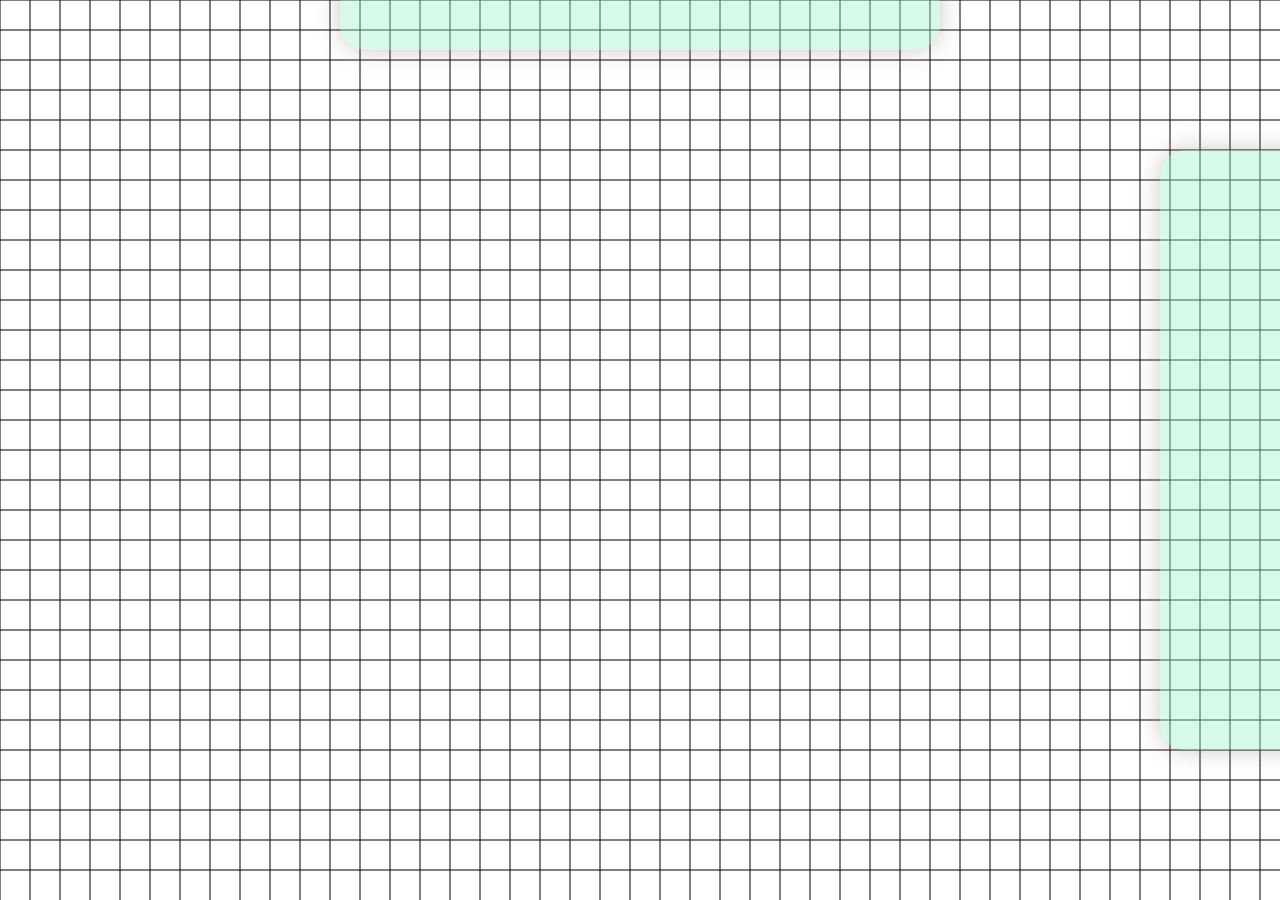
==== Games/PixelPlayground.html @ 474b0693 "PixelPlayground:     Side panel and fast pixel placement" ====
<head>
    <link rel="stylesheet" type="text/css" href="./css/PixelPlayground.css">
    <script type="text/javascript" src="./js/PixelPlayground.js"></script>
</head>
<body>
    <div id="outer">
        <div class="panel appearup">

        </div>
    </div>
    <div id="outercenter">
        <div class="panel panelright appearright">

        </div>
    </div>
    <canvas id="pixcan" class="pixelcanvas">
    </canvas>
</body>
---- Games/css/PixelPlayground.css ----
body {
    margin: 0;
    overflow: hidden;
}

.pixelcanvas {
    height: 100%;
    width: 100%;
}

.griditem {
    height: 30px;
    width: 30px;
    background: linear-gradient(#00ffff, #b6ff00);
}

.grid {
    display: flex;
    flex-direction: row;
    flex-wrap: wrap;
}

#outer {
    position: absolute;
    align-items: center;
    flex-direction: column;
    width: 100%;
    top: 10px;
    display: flex;
    justify-content: center;
    pointer-events: none;
}

#outercenter {
    position: absolute;
    align-items: center;
    flex-direction: column;
    width: 100%;
    height: 100%;
    display: flex;
    justify-content: center;
    pointer-events: none;
}

.panel {
    position: absolute;
    display: flex;
    line-height: 10px;
    justify-content: space-around;
    align-items: center;
    border-radius: 25px;
    background: #99F0CA;
    box-shadow: 0 0 25px #8C7676;
    text-shadow: 0 0 5px #808080;
    height: 100px;
    width: 600px;
    pointer-events: all;
}

.panelright {
    height: 600px;
    width: 200px;
}

.appearup {
    opacity: 40%;
    top: -60px;
    transition: opacity 0.2s ease-in-out, top 0.2s ease-in-out;
}

.appearright {
    opacity: 40%;
    right: -80px;
    transition: opacity 0.2s ease-in-out, right 0.2s ease-in-out;
}

.appearup:hover {
    opacity: 100%;
    top: -10px;
}

.appearright:hover {
    opacity: 100%;
    right: 0px;
}
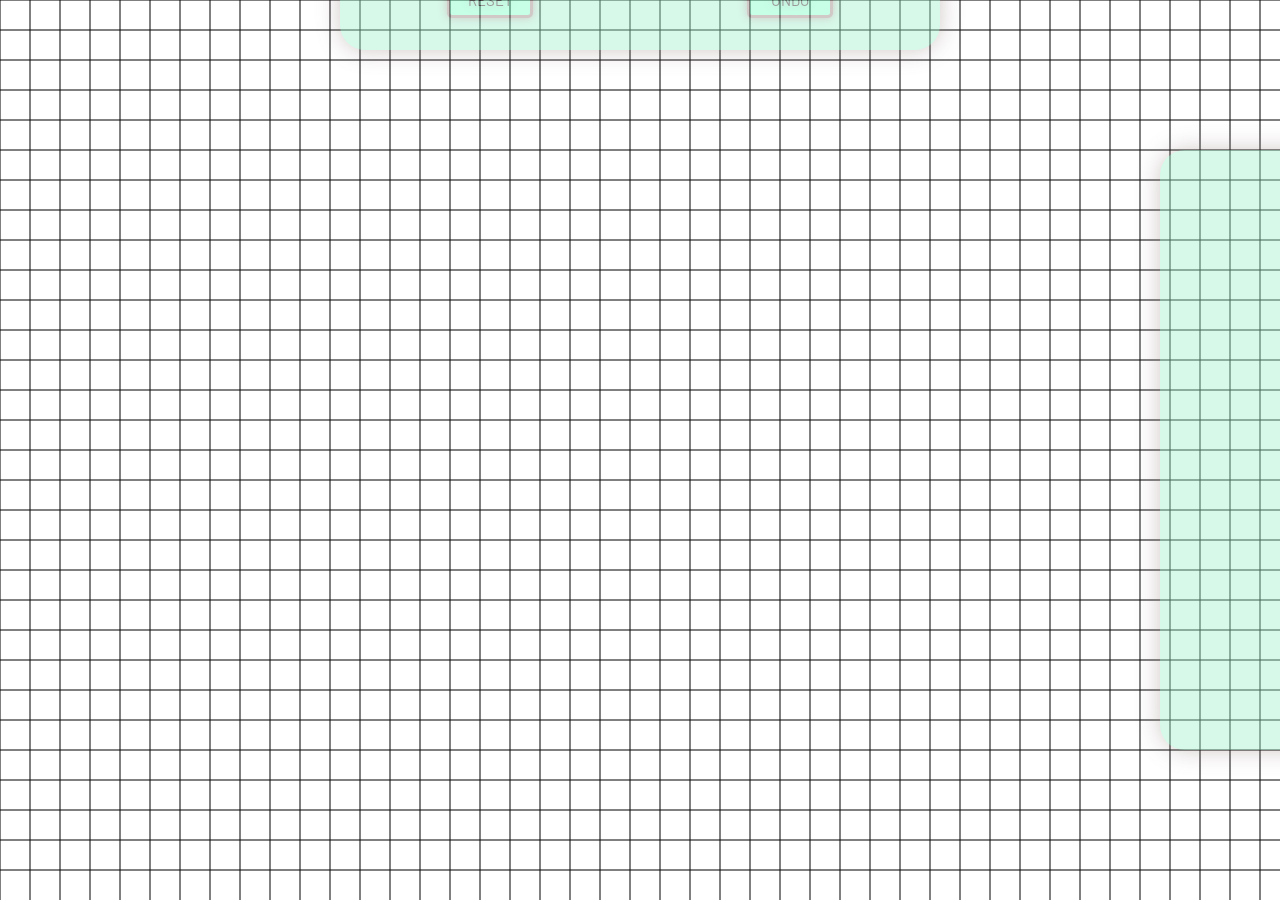
==== commit ce251d38: "PixelPlayground:     - Draw interpolation     - Undo system     - Undo and reset buttons" ====
--- a/Games/PixelPlayground.html
+++ b/Games/PixelPlayground.html
@@ -1,11 +1,13 @@
 <head>
     <link rel="stylesheet" type="text/css" href="./css/PixelPlayground.css">
+    <link href="https://fonts.googleapis.com/css2?family=Barlow&display=swap" rel="stylesheet">
     <script type="text/javascript" src="./js/PixelPlayground.js"></script>
 </head>
 <body>
     <div id="outer">
         <div class="panel appearup">
-
+            <div id="reset" class="button" onclick="button_reset()">RESET</div>
+            <div id="undo" class="button" onclick="button_undo()">UNDO</div>
         </div>
     </div>
     <div id="outercenter">
--- a/Games/css/PixelPlayground.css
+++ b/Games/css/PixelPlayground.css
@@ -1,6 +1,25 @@
 body {
     margin: 0;
     overflow: hidden;
+}
+
+.button {
+    display: flex;
+    flex-direction: row;
+    flex-wrap: wrap;
+    align-content: center;
+    justify-content: center;
+    background: #70ffc1;
+    border-radius: 5px;
+    border: solid #8C7676;
+    height: 30px;
+    width: 80px;
+    font-family: 'Barlow';
+    font-size: 15px;
+    text-shadow: 0 0 10px #8C7676;
+    box-shadow: 0 0 10px #8C7676;
+    user-select: none;
+    cursor: pointer;
 }
 
 .pixelcanvas {
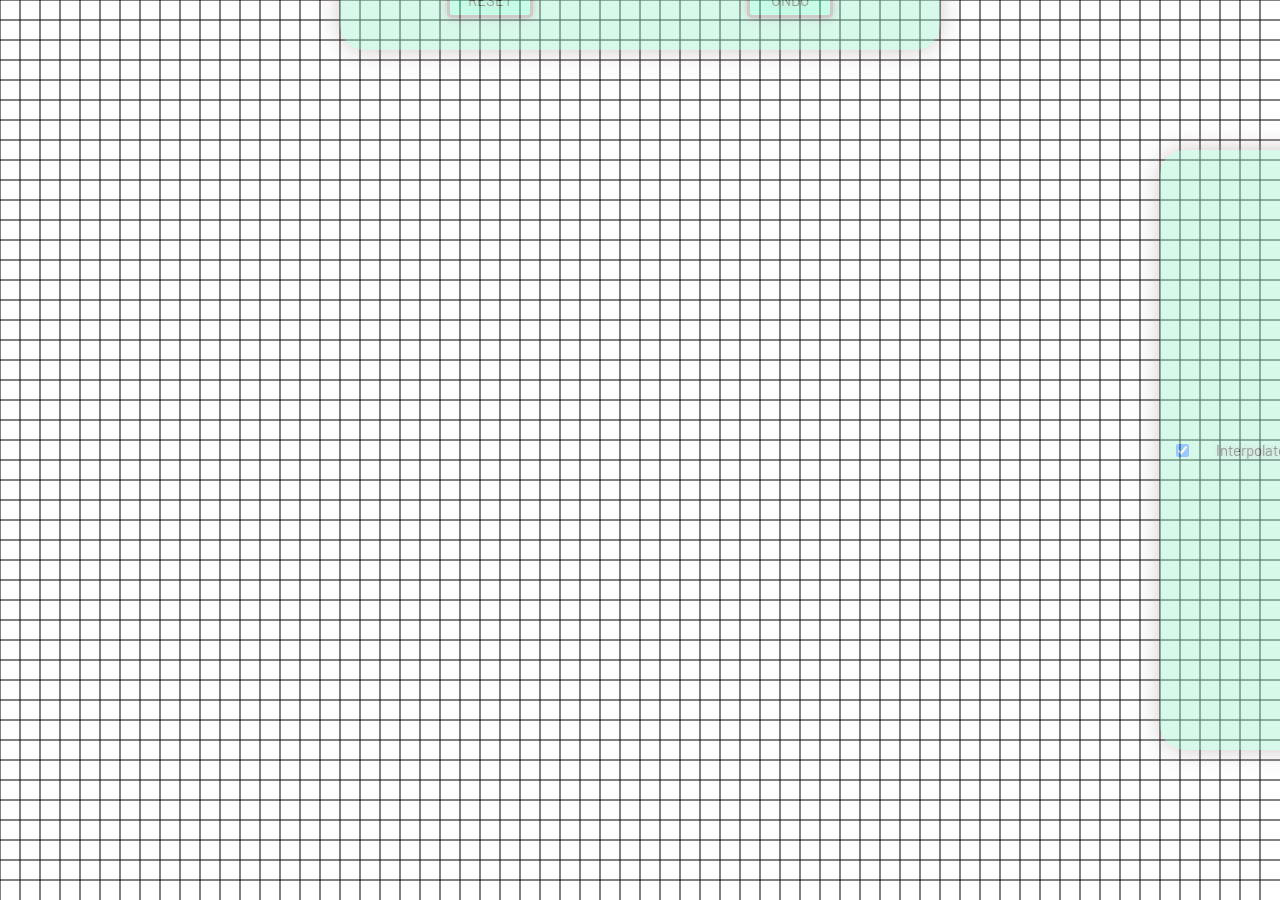
==== commit acc4753d: "Pixel Playground:     - checkbox for interpolation" ====
--- a/Games/PixelPlayground.html
+++ b/Games/PixelPlayground.html
@@ -12,7 +12,8 @@
     </div>
     <div id="outercenter">
         <div class="panel panelright appearright">
-
+            <input id="interpcheckbox" type="checkbox" value="interpcheckbox" checked="checked" />
+            <label for="interpcheckbox" style="font-family: 'Barlow'; font-size: 15px;">Interpolate drawing?</label>
         </div>
     </div>
     <canvas id="pixcan" class="pixelcanvas">
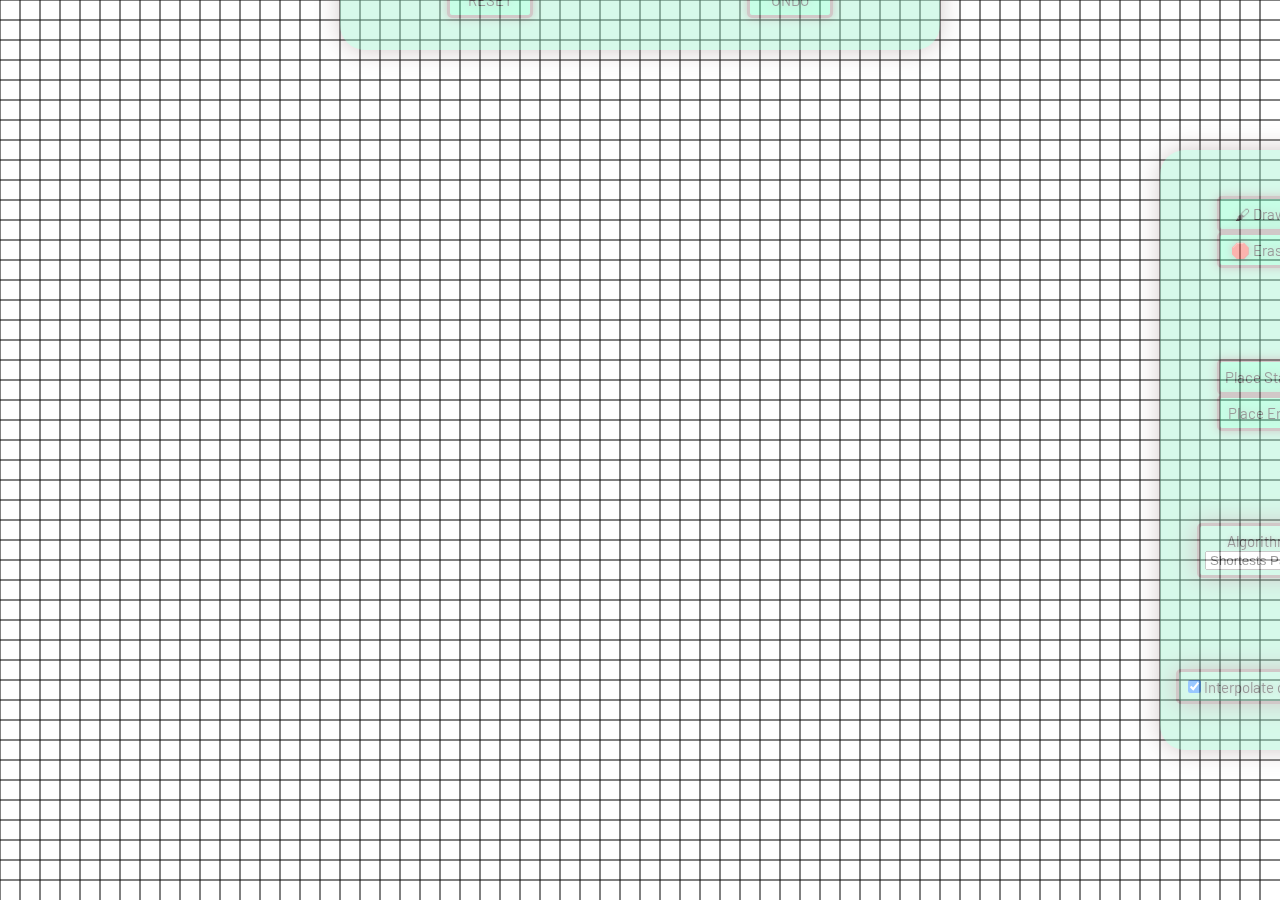
==== commit 4ae4181a: "Pixel Playground:     - Tool options     - Algoritm selection     - Single pixel placement logic" ====
--- a/Games/PixelPlayground.html
+++ b/Games/PixelPlayground.html
@@ -12,8 +12,25 @@
     </div>
     <div id="outercenter">
         <div class="panel panelright appearright">
-            <input id="interpcheckbox" type="checkbox" value="interpcheckbox" checked="checked" />
-            <label for="interpcheckbox" style="font-family: 'Barlow'; font-size: 15px;">Interpolate drawing?</label>
+            <div>
+                <div id="tool_draw" class="button" onclick="select_tool(1)">&#x1f58c Draw</div>
+                <div id="tool_erase" class="button" onclick="select_tool(0)">&#128721 Erase</div>
+            </div>
+            <div>
+                <div id="tool_draw" class="button" onclick="select_tool(2)">Place Start</div>
+                <div id="tool_erase" class="button" onclick="select_tool(3)">Place End</div>
+            </div>
+            <div class="panel" style="height: auto; width: auto; padding: 5px; position: initial; border-radius: 5px; border: solid #8C7676; flex-direction: column; ">
+                <div style="font-family: 'Barlow'; font-size: 15px; padding: 5px; user-select: none;">Algorithm:</div>
+                <select id="algorithm_select" name="algorithm_select">
+                    <option value="SP">Shortests Path</option>
+                    <option value="ASTAR">A*</option>
+                </select>
+            </div>
+            <div class="panel" style="height: auto; width: auto; padding: 5px; position: initial; border-radius: 5px; border: solid #8C7676;">
+                <input id="interpcheckbox" type="checkbox" value="interpcheckbox" checked="checked" />
+                <label for="interpcheckbox" style="font-family: 'Barlow'; font-size: 15px;">Interpolate drawing?</label>
+            </div>
         </div>
     </div>
     <canvas id="pixcan" class="pixelcanvas">
--- a/Games/css/PixelPlayground.css
+++ b/Games/css/PixelPlayground.css
@@ -79,6 +79,8 @@
 .panelright {
     height: 600px;
     width: 200px;
+    display: grid;
+    justify-items: center;
 }
 
 .appearup {
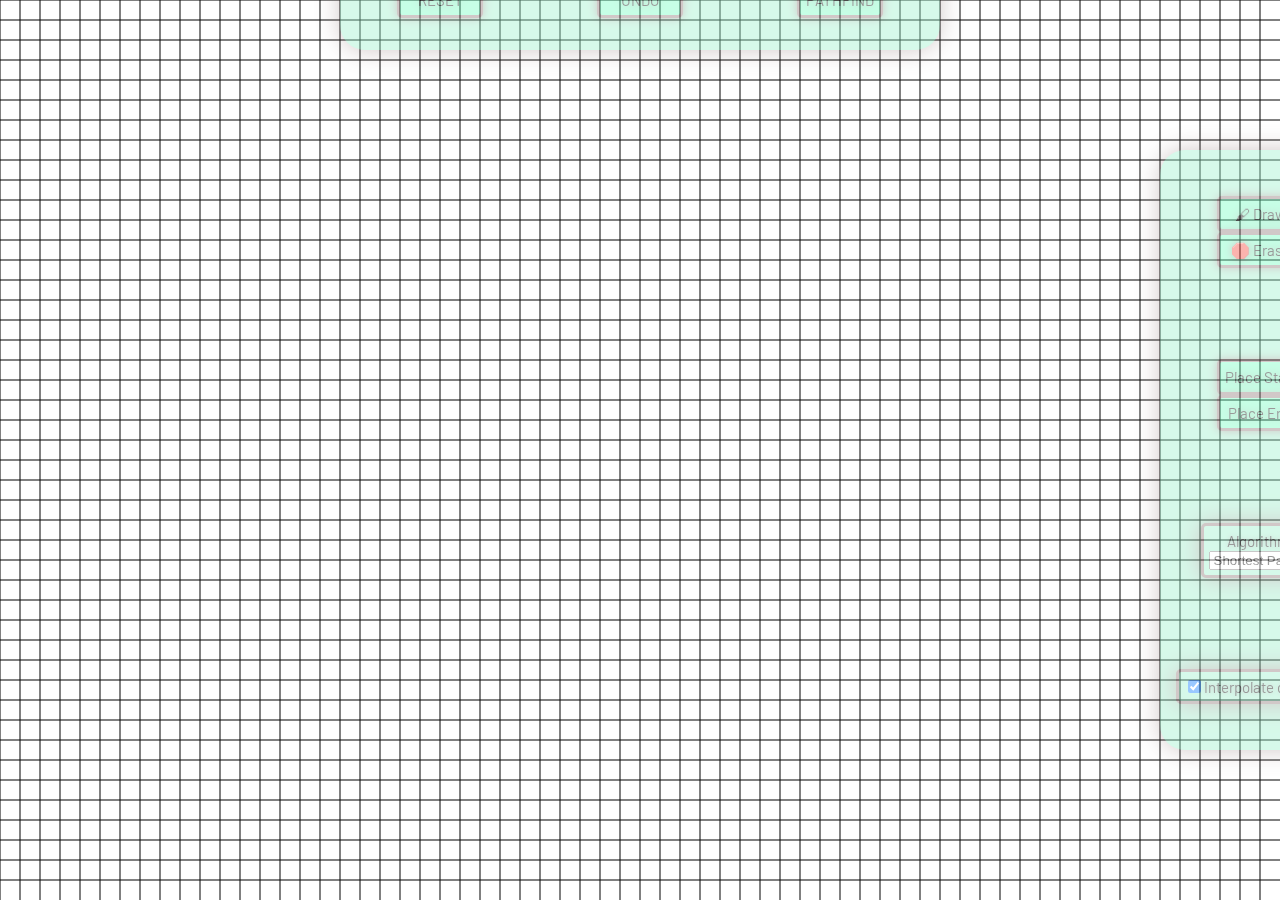
==== commit 82037e3e: "Pixel Playground:     - Basic pathfinding (needs a lot of polish)" ====
--- a/Games/PixelPlayground.html
+++ b/Games/PixelPlayground.html
@@ -8,6 +8,7 @@
         <div class="panel appearup">
             <div id="reset" class="button" onclick="button_reset()">RESET</div>
             <div id="undo" class="button" onclick="button_undo()">UNDO</div>
+            <div id="path" class="button" onclick="button_pathfind()">PATHFIND</div>
         </div>
     </div>
     <div id="outercenter">
@@ -23,7 +24,7 @@
             <div class="panel" style="height: auto; width: auto; padding: 5px; position: initial; border-radius: 5px; border: solid #8C7676; flex-direction: column; ">
                 <div style="font-family: 'Barlow'; font-size: 15px; padding: 5px; user-select: none;">Algorithm:</div>
                 <select id="algorithm_select" name="algorithm_select">
-                    <option value="SP">Shortests Path</option>
+                    <option value="SP">Shortest Path</option>
                     <option value="ASTAR">A*</option>
                 </select>
             </div>
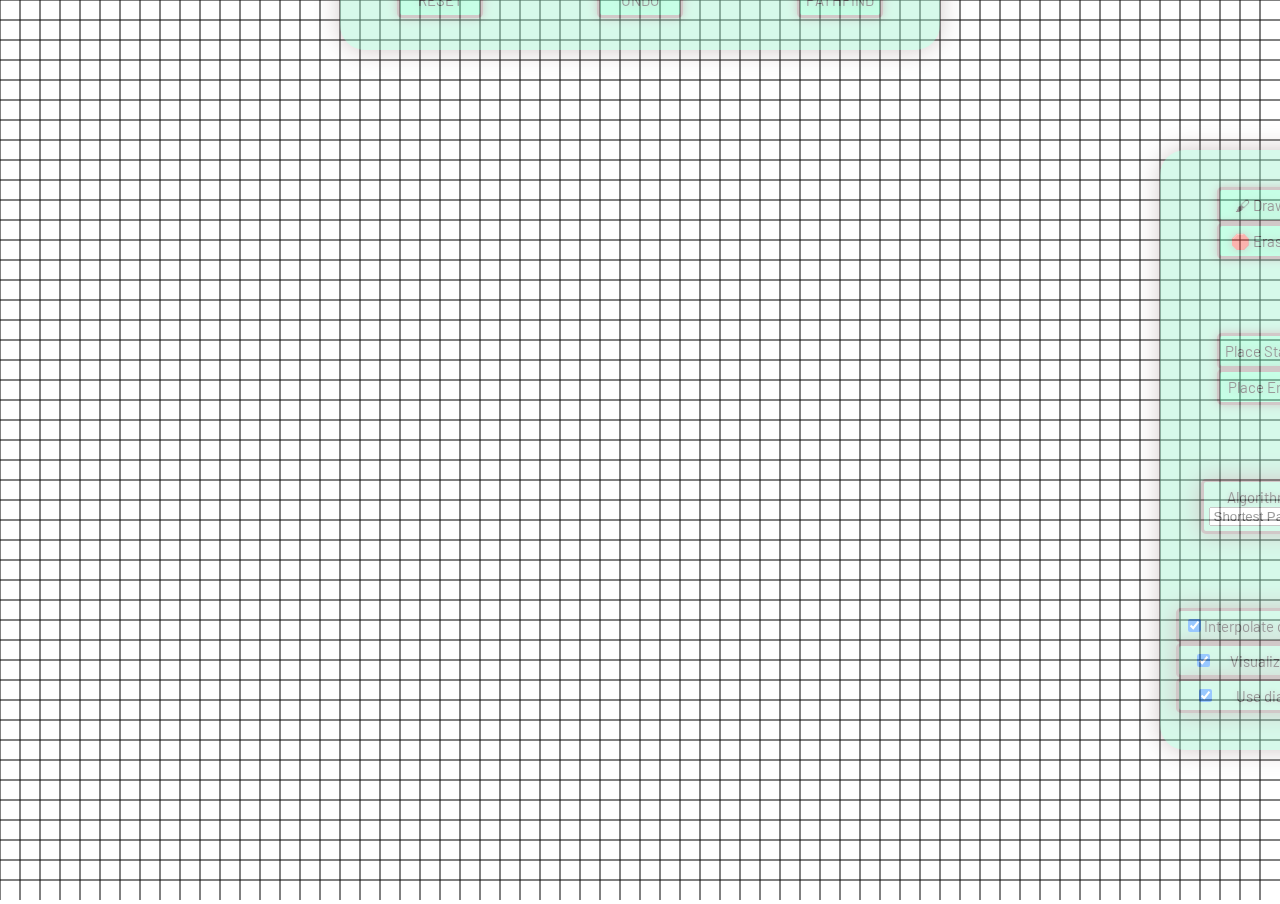
==== commit 90ade044: "Pixel Playground:     - Start and End nodes no longer placeble multiple times     - Visualize option" ====
--- a/Games/PixelPlayground.html
+++ b/Games/PixelPlayground.html
@@ -1,3 +1,4 @@
+<!DOCTYPE html>
 <head>
     <link rel="stylesheet" type="text/css" href="./css/PixelPlayground.css">
     <link href="https://fonts.googleapis.com/css2?family=Barlow&display=swap" rel="stylesheet">
@@ -28,12 +29,21 @@
                     <option value="ASTAR">A*</option>
                 </select>
             </div>
-            <div class="panel" style="height: auto; width: auto; padding: 5px; position: initial; border-radius: 5px; border: solid #8C7676;">
-                <input id="interpcheckbox" type="checkbox" value="interpcheckbox" checked="checked" />
-                <label for="interpcheckbox" style="font-family: 'Barlow'; font-size: 15px;">Interpolate drawing?</label>
+            <div>
+                <div class="panel" style="height: auto; width: auto; padding: 5px; position: initial; border-radius: 5px; border: solid #8C7676;">
+                    <input id="interpcheckbox" type="checkbox" value="interpcheckbox" checked="checked" />
+                    <label for="interpcheckbox" style="font-family: 'Barlow'; font-size: 15px;">Interpolate drawing?</label>
+                </div>
+                <div class="panel" style="height: auto; width: auto; padding: 5px; position: initial; border-radius: 5px; border: solid #8C7676;">
+                    <input id="vischeckbox" type="checkbox" value="vischeckbox" checked="checked" />
+                    <label for="vischeckbox" style="font-family: 'Barlow'; font-size: 15px;">Visualize path?</label>
+                </div>
+                <div class="panel" style="height: auto; width: auto; padding: 5px; position: initial; border-radius: 5px; border: solid #8C7676;">
+                    <input id="diagcheckbox" type="checkbox" value="diagcheckbox" checked="checked" onchange="button_changediag()" />
+                    <label for="diagcheckbox" style="font-family: 'Barlow'; font-size: 15px;">Use diagonal?</label>
+                </div>
             </div>
         </div>
     </div>
-    <canvas id="pixcan" class="pixelcanvas">
-    </canvas>
-</body>+    <canvas id="pixcan" class="pixelcanvas"></canvas>
+</body>
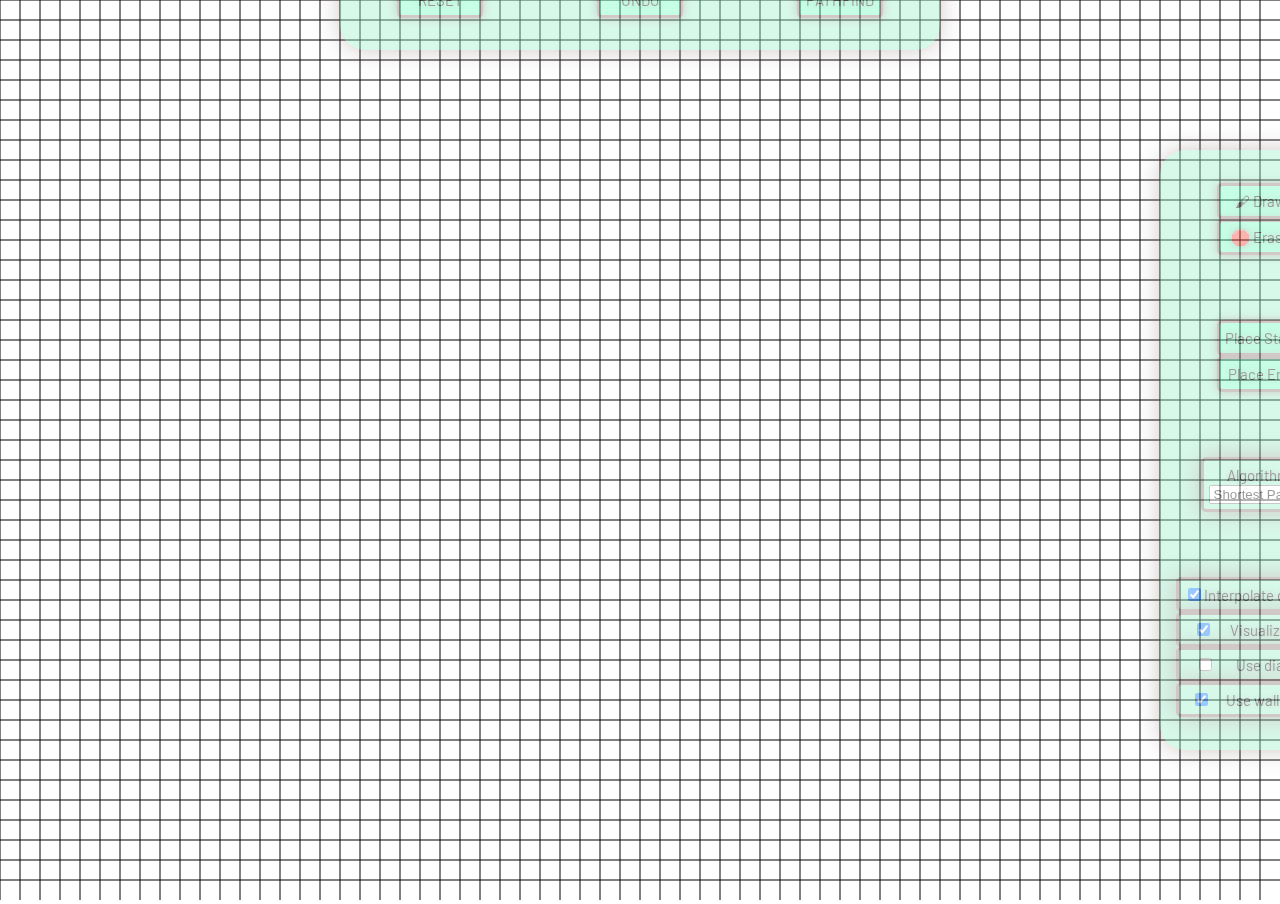
==== commit 79a3ffa3: "Pixel Playground:     - added wall check (but broke diagonal priority)" ====
--- a/Games/PixelPlayground.html
+++ b/Games/PixelPlayground.html
@@ -7,20 +7,20 @@
 <body>
     <div id="outer">
         <div class="panel appearup">
-            <div id="reset" class="button" onclick="button_reset()">RESET</div>
-            <div id="undo" class="button" onclick="button_undo()">UNDO</div>
-            <div id="path" class="button" onclick="button_pathfind()">PATHFIND</div>
+            <div tabindex="0" id="reset" class="button" onclick="button_reset()">RESET</div>
+            <div tabindex="0" id="undo" class="button" onclick="button_undo()">UNDO</div>
+            <div tabindex="0" id="path" class="button" onclick="button_pathfind()">PATHFIND</div>
         </div>
     </div>
     <div id="outercenter">
         <div class="panel panelright appearright">
             <div>
-                <div id="tool_draw" class="button" onclick="select_tool(1)">&#x1f58c Draw</div>
-                <div id="tool_erase" class="button" onclick="select_tool(0)">&#128721 Erase</div>
+                <div tabindex="0" id="tool_draw" class="button" onclick="select_tool(1)">&#x1f58c Draw</div>
+                <div tabindex="0" id="tool_erase" class="button" onclick="select_tool(0)">&#128721 Erase</div>
             </div>
             <div>
-                <div id="tool_draw" class="button" onclick="select_tool(2)">Place Start</div>
-                <div id="tool_erase" class="button" onclick="select_tool(3)">Place End</div>
+                <div tabindex="0" id="tool_draw" class="button" onclick="select_tool(2)">Place Start</div>
+                <div tabindex="0" id="tool_erase" class="button" onclick="select_tool(3)">Place End</div>
             </div>
             <div class="panel" style="height: auto; width: auto; padding: 5px; position: initial; border-radius: 5px; border: solid #8C7676; flex-direction: column; ">
                 <div style="font-family: 'Barlow'; font-size: 15px; padding: 5px; user-select: none;">Algorithm:</div>
@@ -39,8 +39,12 @@
                     <label for="vischeckbox" style="font-family: 'Barlow'; font-size: 15px;">Visualize path?</label>
                 </div>
                 <div class="panel" style="height: auto; width: auto; padding: 5px; position: initial; border-radius: 5px; border: solid #8C7676;">
-                    <input id="diagcheckbox" type="checkbox" value="diagcheckbox" checked="checked" onchange="button_changediag()" />
+                    <input id="diagcheckbox" type="checkbox" value="diagcheckbox" onchange="button_changediag()" />
                     <label for="diagcheckbox" style="font-family: 'Barlow'; font-size: 15px;">Use diagonal?</label>
+                </div>
+                <div class="panel" style="height: auto; width: auto; padding: 5px; position: initial; border-radius: 5px; border: solid #8C7676;">
+                    <input id="wallcheckbox" type="checkbox" value="wallcheckbox" checked="checked" onchange="button_changewallcheck()" />
+                    <label for="wallcheckbox" style="font-family: 'Barlow'; font-size: 15px;">Use wall check?</label>
                 </div>
             </div>
         </div>
--- a/Games/css/PixelPlayground.css
+++ b/Games/css/PixelPlayground.css
@@ -103,4 +103,25 @@
 .appearright:hover {
     opacity: 100%;
     right: 0px;
+}
+
+.button:focus {
+    animation: button-click ease-in-out 0.5s;
+}
+
+.button:active {
+    animation: none;
+}
+
+@keyframes button-click {
+    0% {
+        background: #8C7676;
+        color: antiquewhite;
+        font-size: 16px;
+    }
+    100% {
+        background: #70ffc1;
+        color: unset;
+        font-size: 15px;
+    }
 }